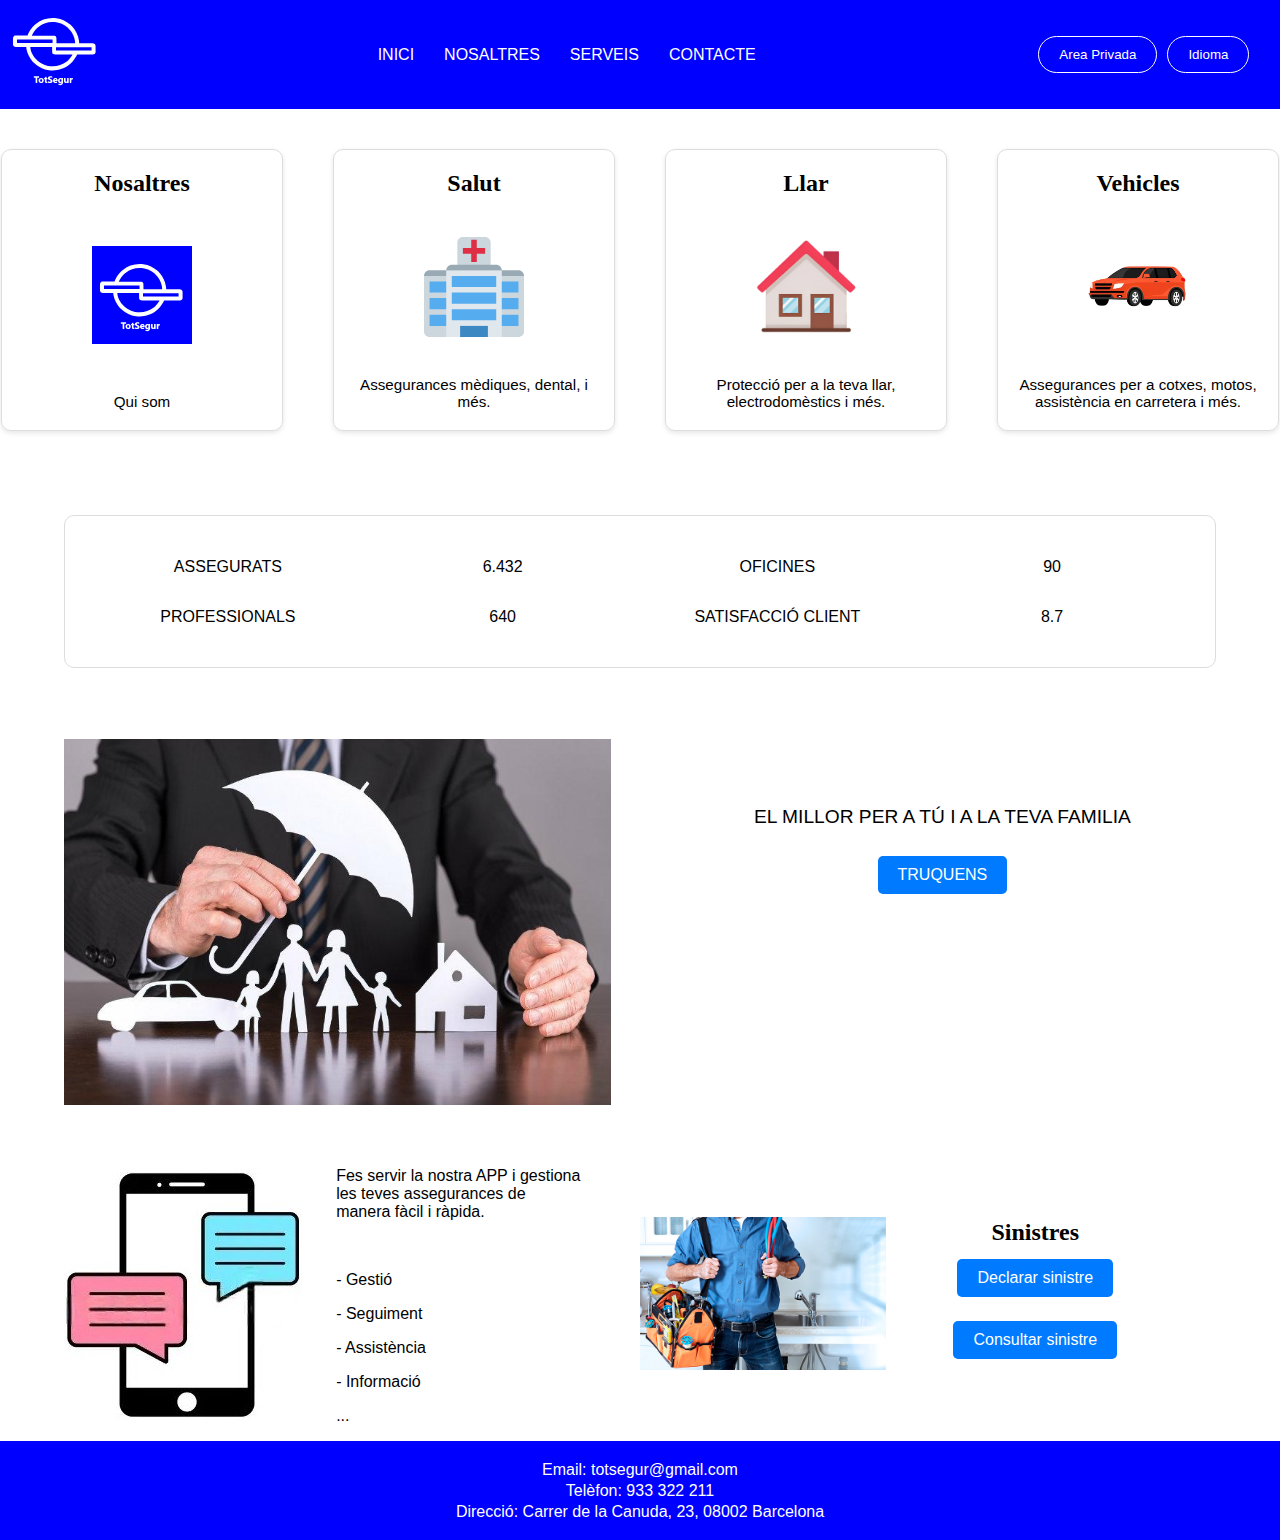
==== html/index.html @ 3d0bf2d5 "Traducciones" ====
<!DOCTYPE html>
<html lang="ca">
<head>
    <meta charset="UTF-8">
    <meta name="viewport" content="width=device-width, initial-scale=1.0">
    <title>TotSegur</title>
    <link rel="stylesheet" href="/css/reset.css">
    <link rel="stylesheet" href="/css/main.css">
    <link rel="stylesheet" href="/css/index.css">
    <script src="/js/index.js" defer></script>
    <script src="/js/main.js" defer></script>
</head>
<body>
    <header>          
        <div class="logo">
            <a href="/html/index.html">
                <img src="/images/logo.svg" alt="Logo">
            </a>            
        </div>
        <div class="menu-container">
            <button class="menu-icon" id="menu-button">
                <span class="line"></span>
                <span class="line"></span>
                <span class="line"></span>
            </button>
            <nav class="header">
                <a href="/html/index.html">INICI</a>
                <a href="/html/nosaltres.html">NOSALTRES</a>
                <a href="/html/serveis.html">SERVEIS</a>
                <a href="/html/contacte.html">CONTACTE</a>
            </nav>
        </div>
        <div class="idioma">
            <button id="area-button" onclick="window.location.href='/html/area.html'">Area Privada</button>
            <button id="idioma-button" onclick="idioma()">Idioma</button>
            <div id="language-options" class="hidden">
                <button onclick="canvi('ca')">Català</button>
                <button onclick="canvi('es')">Castellà</button>
            </div>
        </div>
    </header>
    <main class="container">
        <section class="serveis"> <!-- Secció de serveis -->
            <div class="serveis-grid">
                <div class="servei" onclick="servei('nosaltres')">
                    <h2>Nosaltres</h2>
                    <img src="/images/logo.svg" alt="Logo">
                    <p>Qui som</p>
                </div>
                <div class="servei" onclick="servei('salut')">
                    <h2>Salut</h2>
                    <img src="/images/hospital.svg" alt="Hospital">
                    <p>Assegurances mèdiques, dental, i més.</p>
                </div>          
                <div class="servei" onclick="servei('llar')">
                    <h2>Llar</h2>
                    <img src="/images/casa.png" alt="Casa">
                    <p>Protecció per a la teva llar, electrodomèstics i més.</p>
                </div>          
                <div class="servei" onclick="servei('vehicles')">
                    <h2>Vehicles</h2>
                    <img src="/images/car.png" alt="Cotxe">              
                    <p>Assegurances per a cotxes, motos, assistència en carretera i més.</p>              
                </div>          
            </div>
        </section>        
        <div class="dades"> <!-- Secció de dades -->
            <div class="dades-grid">
                <p>ASSEGURATS</p>
                <p>6.432</p>
                <p>OFICINES</p>
                <p>90</p>
                <p>PROFESSIONALS</p>
                <p>640</p>
                <p>SATISFACCIÓ CLIENT</p>
                <p>8.7</p>
            </div>
        </div>        
        <section class="anunci"> <!-- Sección d'Anunci -->
            <div class="anunci-grid">
                <div class="promo">
                    <img src="/images/seguros.jpg" alt="Seguros">
                </div>
                <div class="anunci">
                    <h3>EL MILLOR PER A TÚ I A LA TEVA FAMILIA</h3>
                    <button class="button" onclick="desplegable()">TRUQUENS</button> 
                    <div class="desplegable">
                        <p>Telèfon: 93 33 22 11</p>
                        <p>- T'assegurem</p>
                        <p>- Et calculem quotes</p>
                        <p>- Fem el contracte</p>
                    </div>
                </div>
            </div>
        </section>        
        <section class="info"> <!-- Sección d'aplicació i sinistres -->
            <div class="super-grid">
                <div class="app">
                    <div class="app-img">
                        <img src="/images/app.jpg" alt="App">
                    </div>
                    <div class="app-text">
                        <p>Fes servir la nostra APP i gestiona les teves assegurances de manera fàcil i ràpida.</p>
                        <br>
                        <p>- Gestió</p>
                        <p>- Seguiment</p>
                        <p>- Assistència</p>
                        <p>- Informació</p>
                        <p>...</p>
                    </div>
                </div>
                <div class="sinistres-grid">
                    <div class="grid-img">
                        <img src="/images/hogar.png" alt="Hogar">
                    </div>
                    <div class="sinistres">
                        <h2>Sinistres</h2>              
                        <button class="button" onclick="declarar()">Declarar sinistre</button>
                        <button class="button" onclick="consultar()">Consultar sinistre</button>
                    </div>
                </div>
            </div>
        </section>
    </main>
    <footer>
        <p>Email: totsegur@gmail.com</p>
        <p>Telèfon: 933 322 211</p>
        <p>Direcció: Carrer de la Canuda, 23, 08002 Barcelona</p>
    </footer>
</body>
</html>
---- css/main.css ----
html, body {
    margin: 0;
    font-family: 'Arial', sans-serif;
}

body {
    display: flex;
    flex-direction: column;
}

header {
    display: flex;
    background-color: blue;  
    text-align: center;  
    align-items: center;  
    justify-content: space-between;    
    line-height: 2;
}

header img {
    width: 100px;
    padding-left: 5%;
}

.menu-container {
    display: flex;
    justify-content: center;
    align-items: center;
    flex-grow: 1;
}

.menu-icon {
  display: none;
  cursor: pointer;
  background: none;
  border: none;
  padding: 0;
  box-sizing: border-box;
}

.line {
  display: block;
  width: 30px;
  height: 3px;
  margin: 6px 0;
  background-color: white;
  transition: 0.4s;
}

.menu-icon.active .line:nth-child(1) {
  transform: rotate(-45deg) translate(-5px, 6px);
}

.menu-icon.active .line:nth-child(2) {
  opacity: 0;
}

.menu-icon.active .line:nth-child(3) {
  transform: rotate(45deg) translate(-5px, -6px);
}

.header {
    display: flex;    
}

.header a {
    display: block;
    padding: 15px;
    color: white;
    text-decoration: none;
}

.idioma {
    display: flex;
    align-items: center;
    padding-right: 2%;
}
  
.idioma button {
    background-color: blue;
    color: white;
    border: 1px solid white;
    padding: 10px 20px;
    border-radius: 50px;
    cursor: pointer;
    margin: 0 5px;
}
  
.idioma button:hover {
    transform: scale(1.05);
}

.hidden {
    display: none;
}
  
footer {
    background-color: #0000FF;
    color: white;
    text-align: center;
    padding: 10px;
    margin-top: auto;
    line-height: 5px;
}

@media (max-width: 745px) { 
    nav {
        display: none;
    }

    .menu-icon {
        display: block;
    }

    .header {
        display: none;
        position: absolute;
        top: 100px;
        left: 0;
        width: 100%;
        background-color: blue;
        text-align: center;
        z-index: 1;
    }

    .header.active {
        display: flex;
        flex-direction: column;
    }

    .header a {
        display: block;
        padding: 15px;
        color: white;
        text-decoration: none;
        border-top: 1px solid white;

    }

    .menu-icon.active + .header {
        display: flex;
    }
}
---- css/index.css ----
html, body {    
  height: 100%;    
}

.container {    
    display: grid;    
    align-items: center;
    justify-content: center;
}
.container {
    display: grid;
    flex-direction: column; 
    gap: 20px;
}

.serveis {
    display: flex;
    flex-direction: column; 
    align-items: center;
    width: 100%;
}
.serveis-grid {
    display: flex;
    flex-direction: row; 
    justify-content: center;
    flex-wrap: wrap; 
    gap: calc(50px);
    margin-top: 40px;  
    width: 100%;
    box-sizing: border-box;
  }

.servei {
    max-width: 240px;
    width: 100%;
    height: 240px;
    border: 1px solid #ddd;
    border-radius: 10px;
    text-align: center;
    padding: 20px;
    box-shadow: 0 2px 5px rgba(0, 0, 0, 0.1);
    transition: transform 0.3s ease, box-shadow 0.3s ease;
    display: flex;
    flex-direction: column;
    align-items: center;
    justify-content: space-between;
    }

.servei:hover {
    transform: translateY(-5px);
    box-shadow: 0 4px 12px rgba(0, 0, 0, 0.2);
    cursor: pointer;
}
h2 {
    margin: 0;
    font-size: 1.5em;
    font-family: 'Franklin Gothic Medium', 'Arial Narrow';
}
h3 {
    margin: 0;
    font-size: 1.2em;
    font-weight: normal;
}
.servei img {
    width: 100px;
    height: 100px;
    object-fit: contain;
    margin: 10px 0;
}
.servei p {
    margin: 0;
    font-size: 0.95em;
}

.dades {
    display: flex;
    align-items: center;
    justify-content: center;
    width: 100%;
}
.dades-grid {
    display: grid;
    grid-template-columns: repeat(4, 1fr);
    grid-template-rows: auto;
    margin-top: 5%;
    padding: 2%;    
    border: 1px solid #ddd;
    border-radius: 10px;    
    box-sizing: border-box;
    text-align: center;
    width: 90%;
}

.anunci {
    display: flex;
    flex-direction: column;
    align-items: center;
    justify-content: center; 
    width: 100%;
    margin-top: 2%;
}
.anunci-grid {    
    display: grid;
    grid-template-columns: 1fr 1fr;
    align-items: center;
    justify-content: center; 
    width: 90%;
    height: auto;
    gap: 5%;
    margin-top: 2%;
}
.promo {
    display: flex;
    justify-content: center; 
}
.promo img {
    width: 100%;
    height: auto;
}
.anunci .button {
    margin-top: 5%; 
    margin-bottom: 5%; 
    padding: 10px 20px;
    background-color: #007BFF;
    color: white; 
    border: none;
    border-radius: 5px;
    cursor: pointer;
    font-size: 1em;
}
.anunci .button:hover,
.super-grid .button:hover {
    background-color: #0056b3;
}
.desplegable {
    visibility: hidden;
}
.anunci p {
    margin: 0 0 10px; 
    font-size: 1.2em;  
}

.info {
    display: flex;
    flex-direction: column;
    align-items: center;
    justify-content: center; 
}
.super-grid {
    display: grid;
    grid-template-columns: repeat(2, 1fr);
    margin-top: 2%;
    width: 90%;
}
.app,
.sinistres-grid {
    display: grid;
    grid-template-columns: repeat(2, 1fr);
    gap: 5%;    
    width: 90%;
    align-items: center;
    justify-content: center; 
}
.sinistres-grid img {
    width: 100%;
}
.sinistres {
    display: flex;
    flex-direction: column;
    align-items: center;
    justify-content: center; 
}
.super-grid .button {
    margin-top: 5%; 
    margin-bottom: 5%; 
    padding: 10px 20px;
    background-color: #007BFF;
    color: white; 
    border: none;
    border-radius: 5px;
    cursor: pointer;
    font-size: 1em;
}

@media (max-width: 745px) { 
    .serveis-grid {
        grid-template-columns: repeat(2, 1fr);
        gap: 10px;
    }
    .dades-grid {
        grid-template-columns: repeat(2, 1fr);
        gap: 10px;
    }
    .anunci-grid {
        grid-template-columns: 1fr;
        gap: 10px;
    }
    .super-grid {        
        grid-template-columns: 1fr;
        gap: 10px;
        align-items: center;
    }    
    .app,
    .sinistres-grid {
        grid-template-columns: 1fr;
        gap: 10px;        
        width: 100%;
    }
    .app {        
        justify-items: center; 
        align-items: center;
    }
    .app-text {
        text-align: center;
    }
}
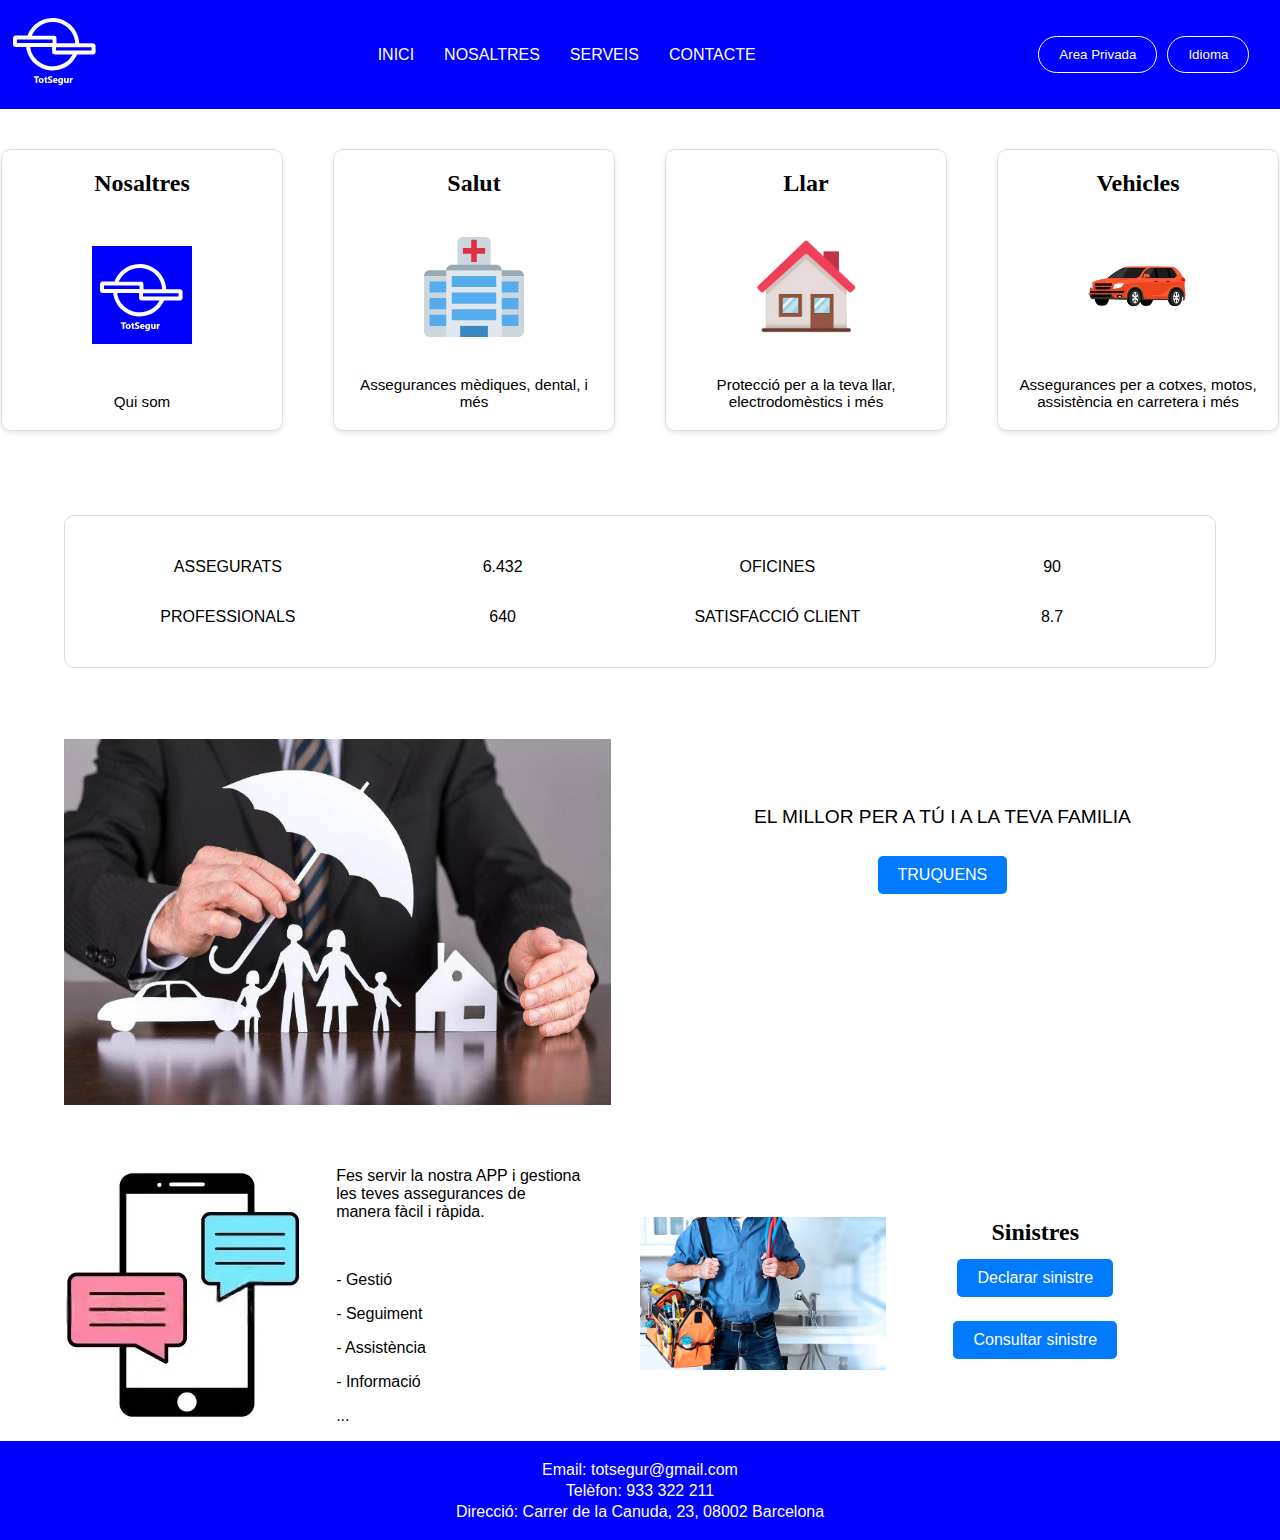
==== commit e3c0fca2: "Traducciones" ====
--- a/html/index.html
+++ b/html/index.html
@@ -50,17 +50,17 @@
                 <div class="servei" onclick="servei('salut')">
                     <h2>Salut</h2>
                     <img src="/images/hospital.svg" alt="Hospital">
-                    <p>Assegurances mèdiques, dental, i més.</p>
+                    <p>Assegurances mèdiques, dental, i més</p>
                 </div>          
                 <div class="servei" onclick="servei('llar')">
                     <h2>Llar</h2>
                     <img src="/images/casa.png" alt="Casa">
-                    <p>Protecció per a la teva llar, electrodomèstics i més.</p>
+                    <p>Protecció per a la teva llar, electrodomèstics i més</p>
                 </div>          
                 <div class="servei" onclick="servei('vehicles')">
                     <h2>Vehicles</h2>
                     <img src="/images/car.png" alt="Cotxe">              
-                    <p>Assegurances per a cotxes, motos, assistència en carretera i més.</p>              
+                    <p>Assegurances per a cotxes, motos, assistència en carretera i més</p>              
                 </div>          
             </div>
         </section>        
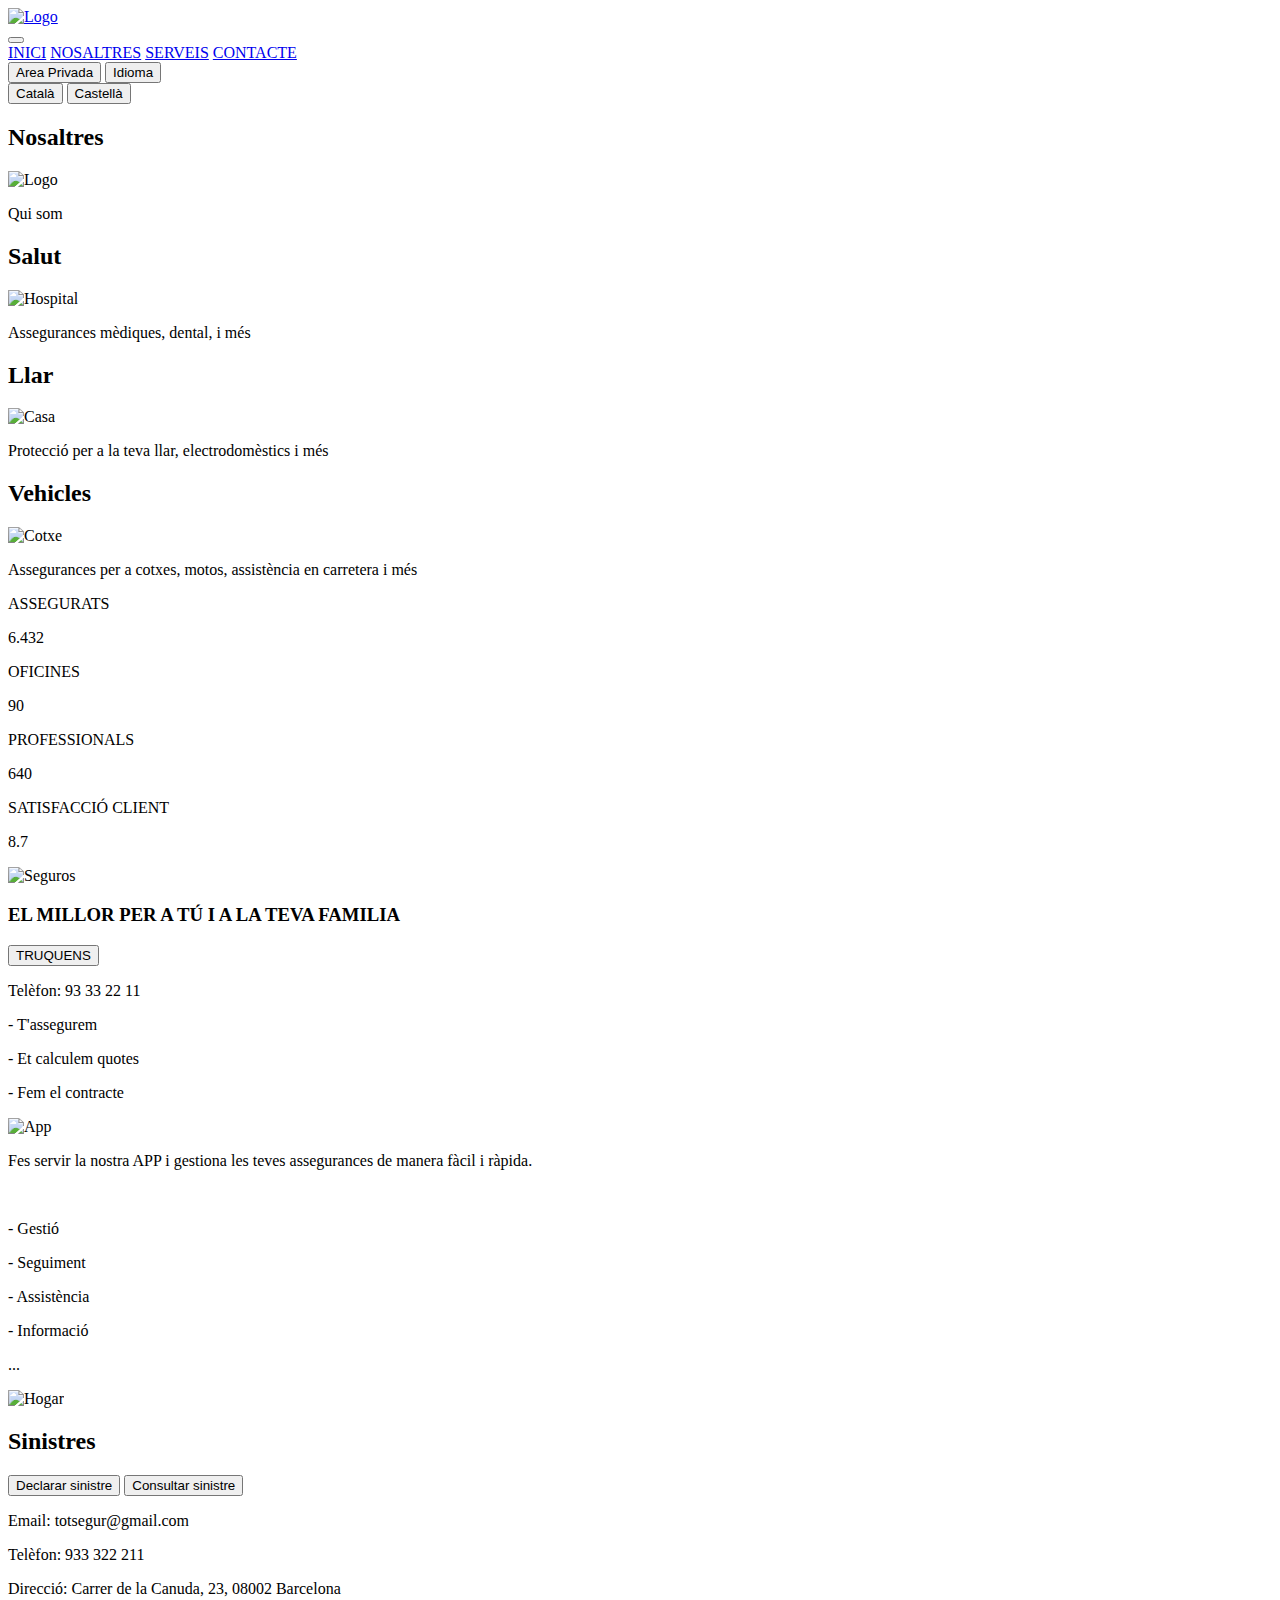
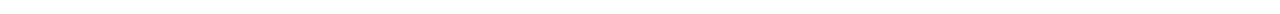
==== commit ae062647: "Rutas absolutas a rutas relativas" ====
--- a/html/index.html
+++ b/html/index.html
@@ -4,17 +4,17 @@
     <meta charset="UTF-8">
     <meta name="viewport" content="width=device-width, initial-scale=1.0">
     <title>TotSegur</title>
-    <link rel="stylesheet" href="/css/reset.css">
-    <link rel="stylesheet" href="/css/main.css">
-    <link rel="stylesheet" href="/css/index.css">
-    <script src="/js/index.js" defer></script>
-    <script src="/js/main.js" defer></script>
+    <link rel="stylesheet" href="css/reset.css">
+    <link rel="stylesheet" href="css/main.css">
+    <link rel="stylesheet" href="css/index.css">
+    <script src="js/index.js" defer></script>
+    <script src="js/main.js" defer></script>
 </head>
 <body>
     <header>          
         <div class="logo">
-            <a href="/html/index.html">
-                <img src="/images/logo.svg" alt="Logo">
+            <a href="html/index.html">
+                <img src="images/logo.svg" alt="Logo">
             </a>            
         </div>
         <div class="menu-container">
@@ -24,14 +24,14 @@
                 <span class="line"></span>
             </button>
             <nav class="header">
-                <a href="/html/index.html">INICI</a>
-                <a href="/html/nosaltres.html">NOSALTRES</a>
-                <a href="/html/serveis.html">SERVEIS</a>
-                <a href="/html/contacte.html">CONTACTE</a>
+                <a href="html/index.html">INICI</a>
+                <a href="html/nosaltres.html">NOSALTRES</a>
+                <a href="html/serveis.html">SERVEIS</a>
+                <a href="html/contacte.html">CONTACTE</a>
             </nav>
         </div>
         <div class="idioma">
-            <button id="area-button" onclick="window.location.href='/html/area.html'">Area Privada</button>
+            <button id="area-button" onclick="window.location.href='html/area.html'">Area Privada</button>
             <button id="idioma-button" onclick="idioma()">Idioma</button>
             <div id="language-options" class="hidden">
                 <button onclick="canvi('ca')">Català</button>
@@ -44,22 +44,22 @@
             <div class="serveis-grid">
                 <div class="servei" onclick="servei('nosaltres')">
                     <h2>Nosaltres</h2>
-                    <img src="/images/logo.svg" alt="Logo">
+                    <img src="images/logo.svg" alt="Logo">
                     <p>Qui som</p>
                 </div>
                 <div class="servei" onclick="servei('salut')">
                     <h2>Salut</h2>
-                    <img src="/images/hospital.svg" alt="Hospital">
+                    <img src="images/hospital.svg" alt="Hospital">
                     <p>Assegurances mèdiques, dental, i més</p>
                 </div>          
                 <div class="servei" onclick="servei('llar')">
                     <h2>Llar</h2>
-                    <img src="/images/casa.png" alt="Casa">
+                    <img src="images/casa.png" alt="Casa">
                     <p>Protecció per a la teva llar, electrodomèstics i més</p>
                 </div>          
                 <div class="servei" onclick="servei('vehicles')">
                     <h2>Vehicles</h2>
-                    <img src="/images/car.png" alt="Cotxe">              
+                    <img src="images/car.png" alt="Cotxe">              
                     <p>Assegurances per a cotxes, motos, assistència en carretera i més</p>              
                 </div>          
             </div>
@@ -79,7 +79,7 @@
         <section class="anunci"> <!-- Sección d'Anunci -->
             <div class="anunci-grid">
                 <div class="promo">
-                    <img src="/images/seguros.jpg" alt="Seguros">
+                    <img src="images/seguros.jpg" alt="Seguros">
                 </div>
                 <div class="anunci">
                     <h3>EL MILLOR PER A TÚ I A LA TEVA FAMILIA</h3>
@@ -97,7 +97,7 @@
             <div class="super-grid">
                 <div class="app">
                     <div class="app-img">
-                        <img src="/images/app.jpg" alt="App">
+                        <img src="images/app.jpg" alt="App">
                     </div>
                     <div class="app-text">
                         <p>Fes servir la nostra APP i gestiona les teves assegurances de manera fàcil i ràpida.</p>
@@ -111,7 +111,7 @@
                 </div>
                 <div class="sinistres-grid">
                     <div class="grid-img">
-                        <img src="/images/hogar.png" alt="Hogar">
+                        <img src="images/hogar.png" alt="Hogar">
                     </div>
                     <div class="sinistres">
                         <h2>Sinistres</h2>              
@@ -128,4 +128,4 @@
         <p>Direcció: Carrer de la Canuda, 23, 08002 Barcelona</p>
     </footer>
 </body>
-</html>
+<html>
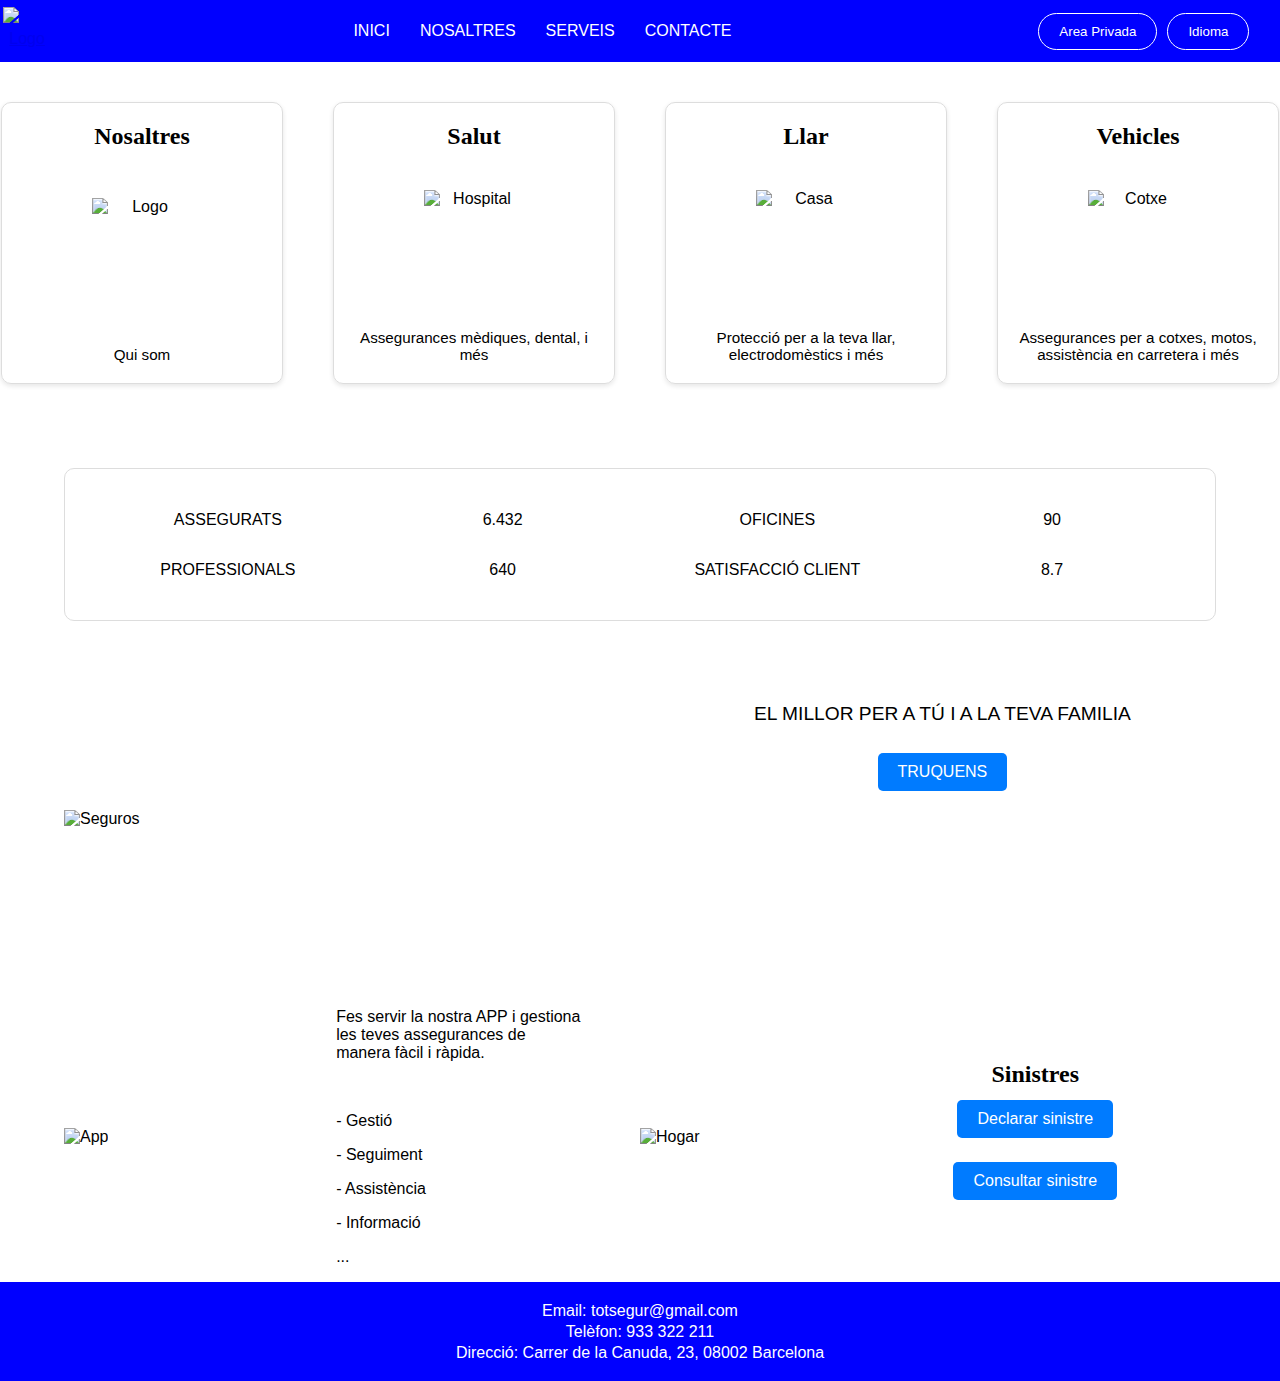
==== commit 12a3a59c: "Ruta ../" ====
--- a/html/index.html
+++ b/html/index.html
@@ -4,11 +4,11 @@
     <meta charset="UTF-8">
     <meta name="viewport" content="width=device-width, initial-scale=1.0">
     <title>TotSegur</title>
-    <link rel="stylesheet" href="css/reset.css">
-    <link rel="stylesheet" href="css/main.css">
-    <link rel="stylesheet" href="css/index.css">
-    <script src="js/index.js" defer></script>
-    <script src="js/main.js" defer></script>
+    <link rel="stylesheet" href="../css/reset.css">
+    <link rel="stylesheet" href="../css/main.css">
+    <link rel="stylesheet" href="../css/index.css">
+    <script src="../js/index.js" defer></script>
+    <script src="../js/main.js" defer></script>
 </head>
 <body>
     <header>          
--- a/css/main.css
+++ b/css/main.css
@@ -0,0 +1,143 @@
+html, body {
+    margin: 0;
+    font-family: 'Arial', sans-serif;
+}
+
+body {
+    display: flex;
+    flex-direction: column;
+}
+
+header {
+    display: flex;
+    background-color: blue;  
+    text-align: center;  
+    align-items: center;  
+    justify-content: space-between;    
+    line-height: 2;
+}
+
+header img {
+    width: 100px;
+    padding-left: 5%;
+}
+
+.menu-container {
+    display: flex;
+    justify-content: center;
+    align-items: center;
+    flex-grow: 1;
+}
+
+.menu-icon {
+  display: none;
+  cursor: pointer;
+  background: none;
+  border: none;
+  padding: 0;
+  box-sizing: border-box;
+}
+
+.line {
+  display: block;
+  width: 30px;
+  height: 3px;
+  margin: 6px 0;
+  background-color: white;
+  transition: 0.4s;
+}
+
+.menu-icon.active .line:nth-child(1) {
+  transform: rotate(-45deg) translate(-5px, 6px);
+}
+
+.menu-icon.active .line:nth-child(2) {
+  opacity: 0;
+}
+
+.menu-icon.active .line:nth-child(3) {
+  transform: rotate(45deg) translate(-5px, -6px);
+}
+
+.header {
+    display: flex;    
+}
+
+.header a {
+    display: block;
+    padding: 15px;
+    color: white;
+    text-decoration: none;
+}
+
+.idioma {
+    display: flex;
+    align-items: center;
+    padding-right: 2%;
+}
+  
+.idioma button {
+    background-color: blue;
+    color: white;
+    border: 1px solid white;
+    padding: 10px 20px;
+    border-radius: 50px;
+    cursor: pointer;
+    margin: 0 5px;
+}
+  
+.idioma button:hover {
+    transform: scale(1.05);
+}
+
+.hidden {
+    display: none;
+}
+  
+footer {
+    background-color: #0000FF;
+    color: white;
+    text-align: center;
+    padding: 10px;
+    margin-top: auto;
+    line-height: 5px;
+}
+
+@media (max-width: 745px) { 
+    nav {
+        display: none;
+    }
+
+    .menu-icon {
+        display: block;
+    }
+
+    .header {
+        display: none;
+        position: absolute;
+        top: 100px;
+        left: 0;
+        width: 100%;
+        background-color: blue;
+        text-align: center;
+        z-index: 1;
+    }
+
+    .header.active {
+        display: flex;
+        flex-direction: column;
+    }
+
+    .header a {
+        display: block;
+        padding: 15px;
+        color: white;
+        text-decoration: none;
+        border-top: 1px solid white;
+
+    }
+
+    .menu-icon.active + .header {
+        display: flex;
+    }
+}--- a/css/index.css
+++ b/css/index.css
@@ -0,0 +1,216 @@
+html, body {    
+  height: 100%;    
+}
+
+.container {    
+    display: grid;    
+    align-items: center;
+    justify-content: center;
+}
+.container {
+    display: grid;
+    flex-direction: column; 
+    gap: 20px;
+}
+
+.serveis {
+    display: flex;
+    flex-direction: column; 
+    align-items: center;
+    width: 100%;
+}
+.serveis-grid {
+    display: flex;
+    flex-direction: row; 
+    justify-content: center;
+    flex-wrap: wrap; 
+    gap: calc(50px);
+    margin-top: 40px;  
+    width: 100%;
+    box-sizing: border-box;
+  }
+
+.servei {
+    max-width: 240px;
+    width: 100%;
+    height: 240px;
+    border: 1px solid #ddd;
+    border-radius: 10px;
+    text-align: center;
+    padding: 20px;
+    box-shadow: 0 2px 5px rgba(0, 0, 0, 0.1);
+    transition: transform 0.3s ease, box-shadow 0.3s ease;
+    display: flex;
+    flex-direction: column;
+    align-items: center;
+    justify-content: space-between;
+    }
+
+.servei:hover {
+    transform: translateY(-5px);
+    box-shadow: 0 4px 12px rgba(0, 0, 0, 0.2);
+    cursor: pointer;
+}
+h2 {
+    margin: 0;
+    font-size: 1.5em;
+    font-family: 'Franklin Gothic Medium', 'Arial Narrow';
+}
+h3 {
+    margin: 0;
+    font-size: 1.2em;
+    font-weight: normal;
+}
+.servei img {
+    width: 100px;
+    height: 100px;
+    object-fit: contain;
+    margin: 10px 0;
+}
+.servei p {
+    margin: 0;
+    font-size: 0.95em;
+}
+
+.dades {
+    display: flex;
+    align-items: center;
+    justify-content: center;
+    width: 100%;
+}
+.dades-grid {
+    display: grid;
+    grid-template-columns: repeat(4, 1fr);
+    grid-template-rows: auto;
+    margin-top: 5%;
+    padding: 2%;    
+    border: 1px solid #ddd;
+    border-radius: 10px;    
+    box-sizing: border-box;
+    text-align: center;
+    width: 90%;
+}
+
+.anunci {
+    display: flex;
+    flex-direction: column;
+    align-items: center;
+    justify-content: center; 
+    width: 100%;
+    margin-top: 2%;
+}
+.anunci-grid {    
+    display: grid;
+    grid-template-columns: 1fr 1fr;
+    align-items: center;
+    justify-content: center; 
+    width: 90%;
+    height: auto;
+    gap: 5%;
+    margin-top: 2%;
+}
+.promo {
+    display: flex;
+    justify-content: center; 
+}
+.promo img {
+    width: 100%;
+    height: auto;
+}
+.anunci .button {
+    margin-top: 5%; 
+    margin-bottom: 5%; 
+    padding: 10px 20px;
+    background-color: #007BFF;
+    color: white; 
+    border: none;
+    border-radius: 5px;
+    cursor: pointer;
+    font-size: 1em;
+}
+.anunci .button:hover,
+.super-grid .button:hover {
+    background-color: #0056b3;
+}
+.desplegable {
+    visibility: hidden;
+}
+.anunci p {
+    margin: 0 0 10px; 
+    font-size: 1.2em;  
+}
+
+.info {
+    display: flex;
+    flex-direction: column;
+    align-items: center;
+    justify-content: center; 
+}
+.super-grid {
+    display: grid;
+    grid-template-columns: repeat(2, 1fr);
+    margin-top: 2%;
+    width: 90%;
+}
+.app,
+.sinistres-grid {
+    display: grid;
+    grid-template-columns: repeat(2, 1fr);
+    gap: 5%;    
+    width: 90%;
+    align-items: center;
+    justify-content: center; 
+}
+.sinistres-grid img {
+    width: 100%;
+}
+.sinistres {
+    display: flex;
+    flex-direction: column;
+    align-items: center;
+    justify-content: center; 
+}
+.super-grid .button {
+    margin-top: 5%; 
+    margin-bottom: 5%; 
+    padding: 10px 20px;
+    background-color: #007BFF;
+    color: white; 
+    border: none;
+    border-radius: 5px;
+    cursor: pointer;
+    font-size: 1em;
+}
+
+@media (max-width: 745px) { 
+    .serveis-grid {
+        grid-template-columns: repeat(2, 1fr);
+        gap: 10px;
+    }
+    .dades-grid {
+        grid-template-columns: repeat(2, 1fr);
+        gap: 10px;
+    }
+    .anunci-grid {
+        grid-template-columns: 1fr;
+        gap: 10px;
+    }
+    .super-grid {        
+        grid-template-columns: 1fr;
+        gap: 10px;
+        align-items: center;
+    }    
+    .app,
+    .sinistres-grid {
+        grid-template-columns: 1fr;
+        gap: 10px;        
+        width: 100%;
+    }
+    .app {        
+        justify-items: center; 
+        align-items: center;
+    }
+    .app-text {
+        text-align: center;
+    }
+}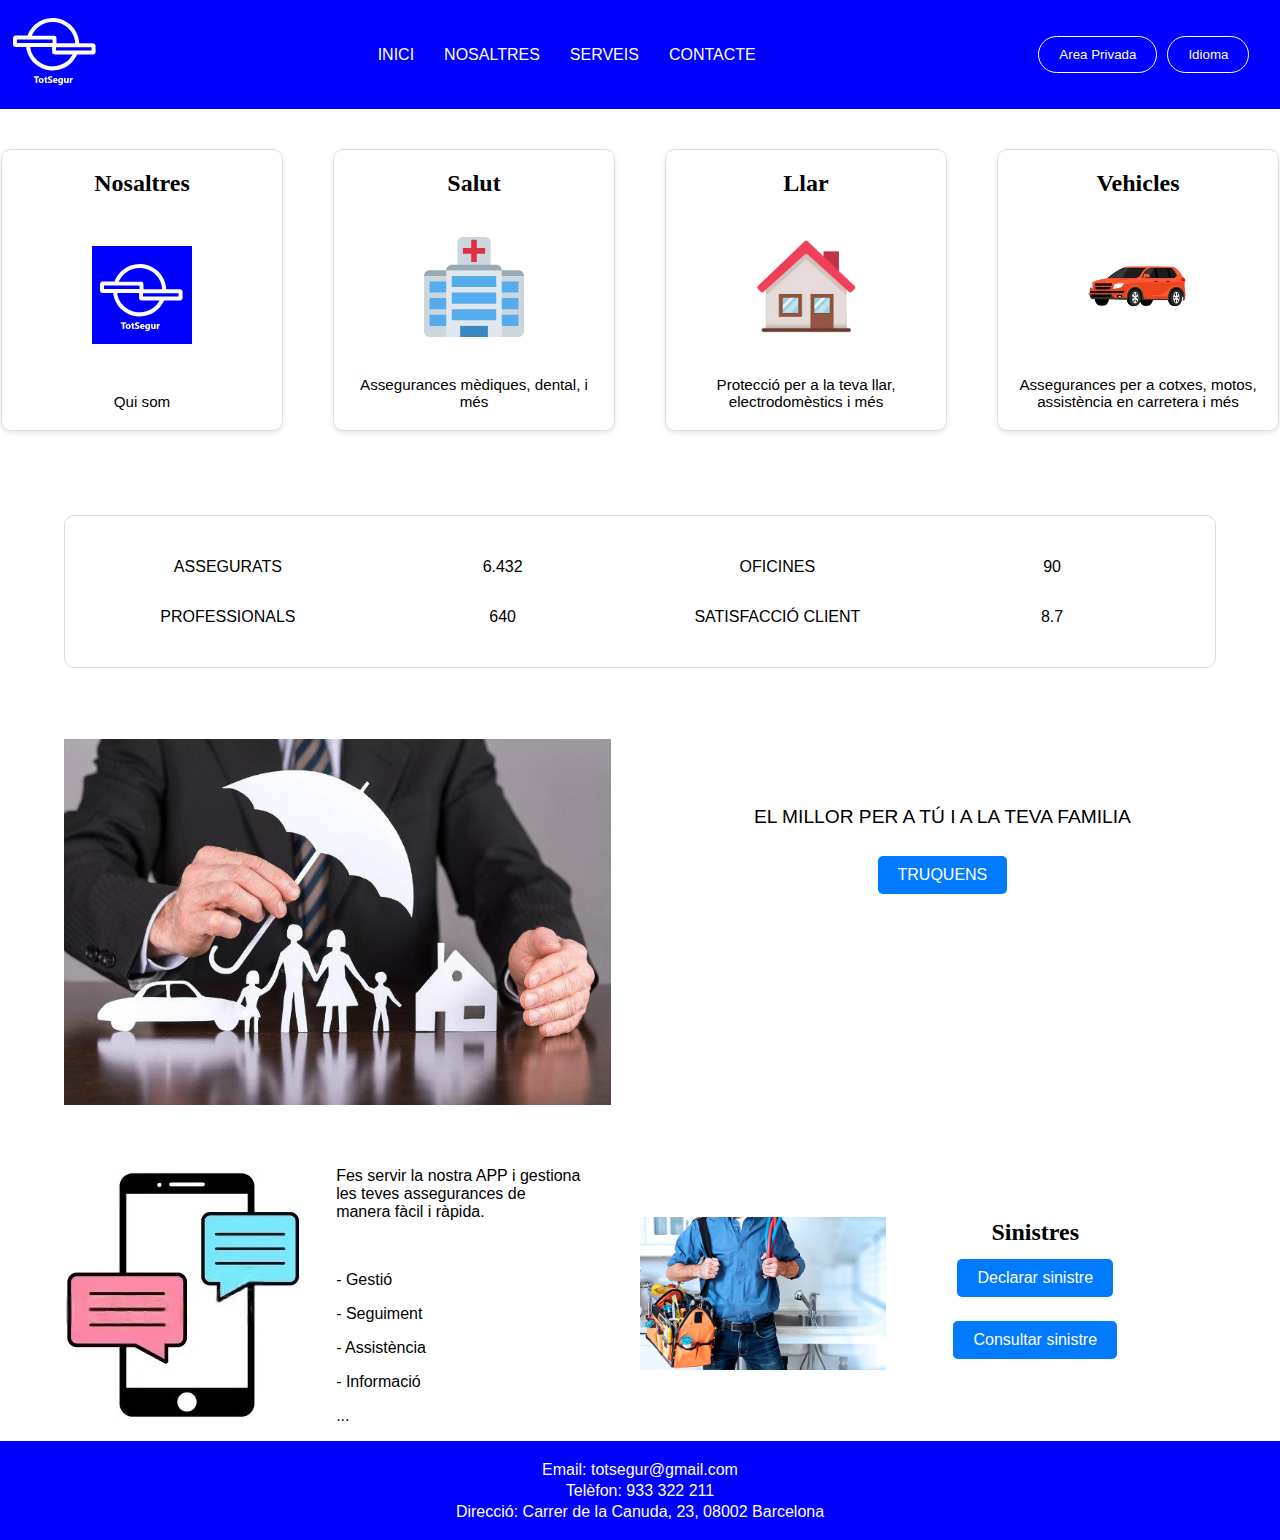
==== commit 1fef98f5: "Rutas 3" ====
--- a/html/index.html
+++ b/html/index.html
@@ -4,17 +4,17 @@
     <meta charset="UTF-8">
     <meta name="viewport" content="width=device-width, initial-scale=1.0">
     <title>TotSegur</title>
-    <link rel="stylesheet" href="../css/reset.css">
-    <link rel="stylesheet" href="../css/main.css">
-    <link rel="stylesheet" href="../css/index.css">
-    <script src="../js/index.js" defer></script>
-    <script src="../js/main.js" defer></script>
+    <link rel="stylesheet" href="../../css/reset.css">
+    <link rel="stylesheet" href="../../css/main.css">
+    <link rel="stylesheet" href="../../css/index.css">
+    <script src="../../js/index.js" defer></script>
+    <script src="../../js/main.js" defer></script>
 </head>
 <body>
     <header>          
         <div class="logo">
-            <a href="html/index.html">
-                <img src="images/logo.svg" alt="Logo">
+            <a href="../../html/index.html">
+                <img src="../images/logo.svg" alt="Logo">
             </a>            
         </div>
         <div class="menu-container">
@@ -24,14 +24,14 @@
                 <span class="line"></span>
             </button>
             <nav class="header">
-                <a href="html/index.html">INICI</a>
-                <a href="html/nosaltres.html">NOSALTRES</a>
-                <a href="html/serveis.html">SERVEIS</a>
-                <a href="html/contacte.html">CONTACTE</a>
+                <a href="../html/index.html">INICI</a>
+                <a href="../html/nosaltres.html">NOSALTRES</a>
+                <a href="../html/serveis.html">SERVEIS</a>
+                <a href="../html/contacte.html">CONTACTE</a>
             </nav>
         </div>
         <div class="idioma">
-            <button id="area-button" onclick="window.location.href='html/area.html'">Area Privada</button>
+            <button id="area-button" onclick="window.location.href='../html/area.html'">Area Privada</button>
             <button id="idioma-button" onclick="idioma()">Idioma</button>
             <div id="language-options" class="hidden">
                 <button onclick="canvi('ca')">Català</button>
@@ -44,22 +44,22 @@
             <div class="serveis-grid">
                 <div class="servei" onclick="servei('nosaltres')">
                     <h2>Nosaltres</h2>
-                    <img src="images/logo.svg" alt="Logo">
+                    <img src="../images/logo.svg" alt="Logo">
                     <p>Qui som</p>
                 </div>
                 <div class="servei" onclick="servei('salut')">
                     <h2>Salut</h2>
-                    <img src="images/hospital.svg" alt="Hospital">
+                    <img src="../images/hospital.svg" alt="Hospital">
                     <p>Assegurances mèdiques, dental, i més</p>
                 </div>          
                 <div class="servei" onclick="servei('llar')">
                     <h2>Llar</h2>
-                    <img src="images/casa.png" alt="Casa">
+                    <img src="../images/casa.png" alt="Casa">
                     <p>Protecció per a la teva llar, electrodomèstics i més</p>
                 </div>          
                 <div class="servei" onclick="servei('vehicles')">
                     <h2>Vehicles</h2>
-                    <img src="images/car.png" alt="Cotxe">              
+                    <img src="../images/car.png" alt="Cotxe">              
                     <p>Assegurances per a cotxes, motos, assistència en carretera i més</p>              
                 </div>          
             </div>
@@ -79,7 +79,7 @@
         <section class="anunci"> <!-- Sección d'Anunci -->
             <div class="anunci-grid">
                 <div class="promo">
-                    <img src="images/seguros.jpg" alt="Seguros">
+                    <img src="../images/seguros.jpg" alt="Seguros">
                 </div>
                 <div class="anunci">
                     <h3>EL MILLOR PER A TÚ I A LA TEVA FAMILIA</h3>
@@ -97,7 +97,7 @@
             <div class="super-grid">
                 <div class="app">
                     <div class="app-img">
-                        <img src="images/app.jpg" alt="App">
+                        <img src="../images/app.jpg" alt="App">
                     </div>
                     <div class="app-text">
                         <p>Fes servir la nostra APP i gestiona les teves assegurances de manera fàcil i ràpida.</p>
@@ -111,7 +111,7 @@
                 </div>
                 <div class="sinistres-grid">
                     <div class="grid-img">
-                        <img src="images/hogar.png" alt="Hogar">
+                        <img src="../images/hogar.png" alt="Hogar">
                     </div>
                     <div class="sinistres">
                         <h2>Sinistres</h2>              
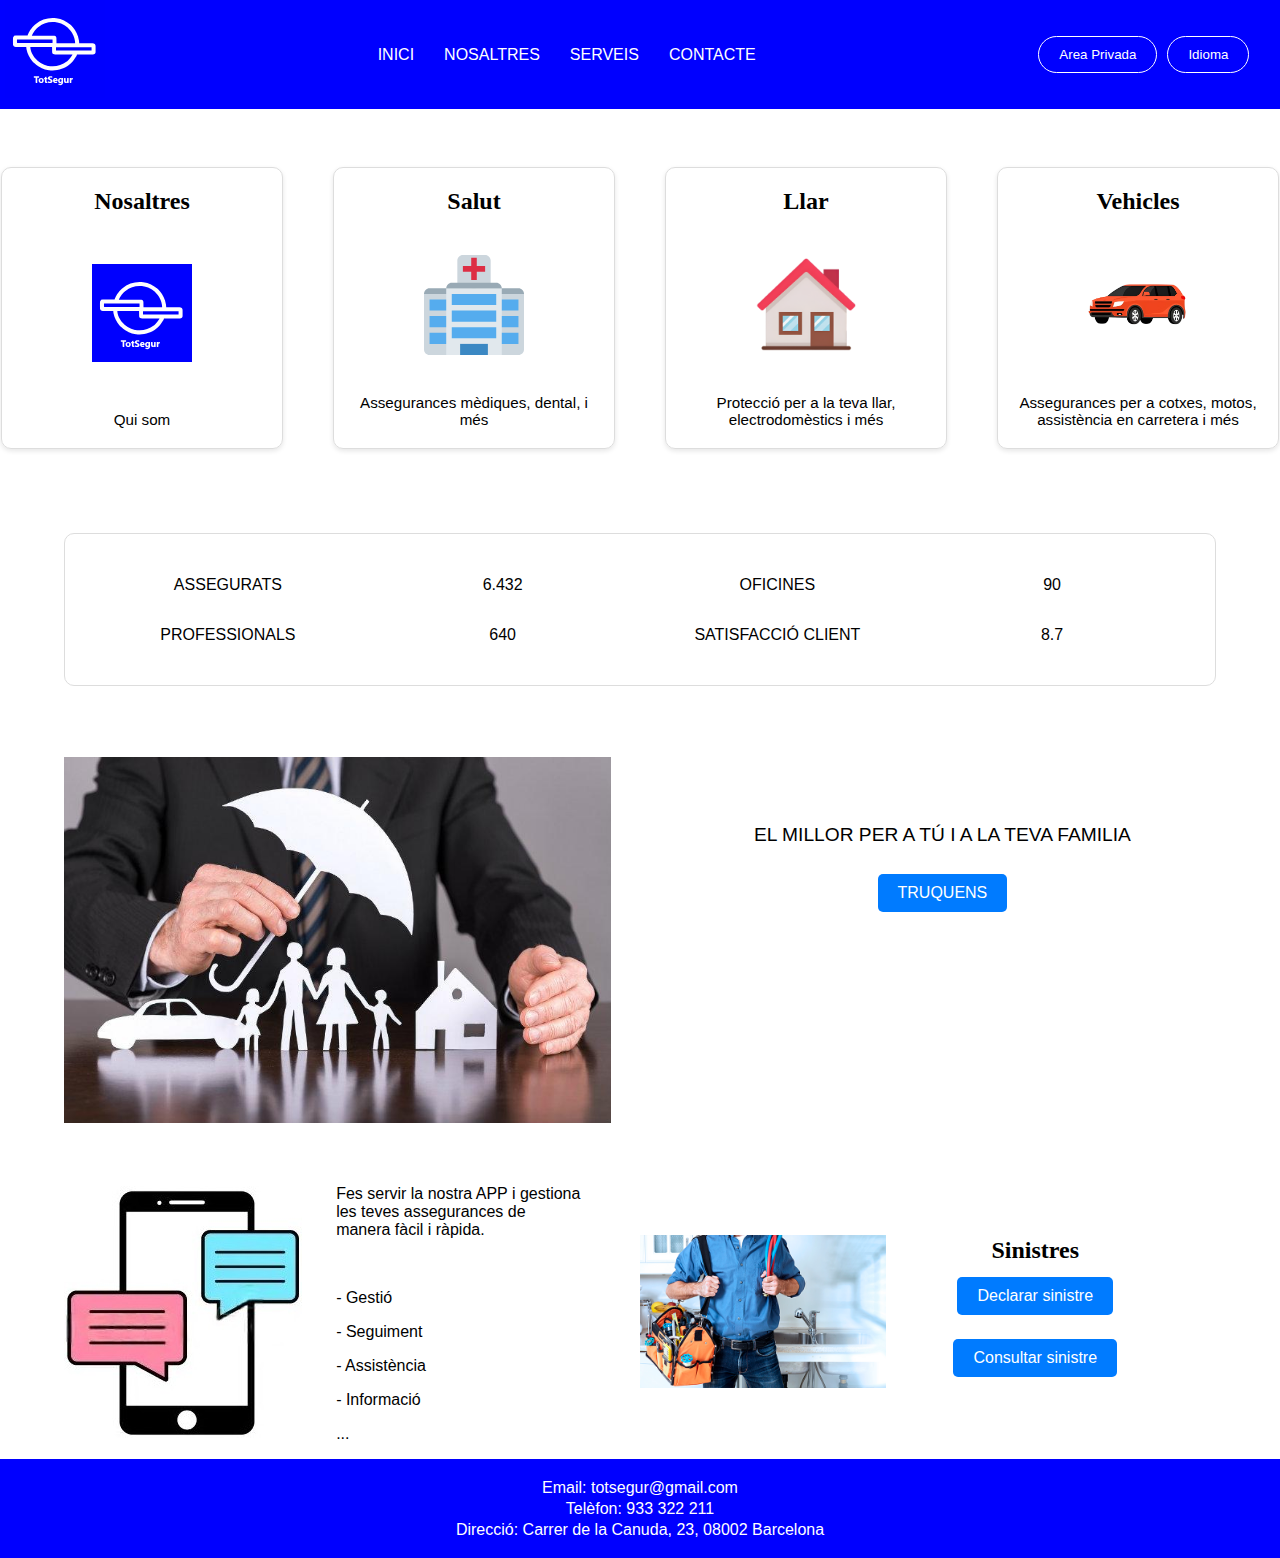
==== commit 31ae7664: "br" ====
--- a/html/index.html
+++ b/html/index.html
@@ -1,131 +1,132 @@
 <!DOCTYPE html>
 <html lang="ca">
-<head>
-    <meta charset="UTF-8">
-    <meta name="viewport" content="width=device-width, initial-scale=1.0">
-    <title>TotSegur</title>
-    <link rel="stylesheet" href="../../css/reset.css">
-    <link rel="stylesheet" href="../../css/main.css">
-    <link rel="stylesheet" href="../../css/index.css">
-    <script src="../../js/index.js" defer></script>
-    <script src="../../js/main.js" defer></script>
-</head>
-<body>
-    <header>          
-        <div class="logo">
-            <a href="../../html/index.html">
-                <img src="../images/logo.svg" alt="Logo">
-            </a>            
-        </div>
-        <div class="menu-container">
-            <button class="menu-icon" id="menu-button">
-                <span class="line"></span>
-                <span class="line"></span>
-                <span class="line"></span>
-            </button>
-            <nav class="header">
-                <a href="../html/index.html">INICI</a>
-                <a href="../html/nosaltres.html">NOSALTRES</a>
-                <a href="../html/serveis.html">SERVEIS</a>
-                <a href="../html/contacte.html">CONTACTE</a>
-            </nav>
-        </div>
-        <div class="idioma">
-            <button id="area-button" onclick="window.location.href='../html/area.html'">Area Privada</button>
-            <button id="idioma-button" onclick="idioma()">Idioma</button>
-            <div id="language-options" class="hidden">
-                <button onclick="canvi('ca')">Català</button>
-                <button onclick="canvi('es')">Castellà</button>
+    <head>
+        <meta charset="UTF-8">
+        <meta name="viewport" content="width=device-width, initial-scale=1.0">
+        <title>TotSegur</title>
+        <link rel="stylesheet" href="../css/reset.css">
+        <link rel="stylesheet" href="../css/main.css">
+        <link rel="stylesheet" href="../css/index.css">
+        <script src="..js/index.js" defer></script>
+        <script src="..js/main.js" defer></script>
+    </head>
+    <body>
+        <header>          
+            <div class="logo">
+                <a href="../html/index.html">
+                    <img src="../images/logo.svg" alt="Logo">
+                </a>            
             </div>
-        </div>
-    </header>
-    <main class="container">
-        <section class="serveis"> <!-- Secció de serveis -->
-            <div class="serveis-grid">
-                <div class="servei" onclick="servei('nosaltres')">
-                    <h2>Nosaltres</h2>
-                    <img src="../images/logo.svg" alt="Logo">
-                    <p>Qui som</p>
+            <div class="menu-container">
+                <button class="menu-icon" id="menu-button">
+                    <span class="line"></span>
+                    <span class="line"></span>
+                    <span class="line"></span>
+                </button>
+                <nav class="header">
+                    <a href="../html/index.html">INICI</a>
+                    <a href="../html/nosaltres.html">NOSALTRES</a>
+                    <a href="../html/serveis.html">SERVEIS</a>
+                    <a href="../html/contacte.html">CONTACTE</a>
+                </nav>
+            </div>
+            <div class="idioma">
+                <button id="area-button" onclick="window.location.href='../html/area.html'">Area Privada</button>
+                <button id="idioma-button" onclick="idioma()">Idioma</button>
+                <div id="language-options" class="hidden">
+                    <button onclick="canvi('ca')">Català</button>
+                    <button onclick="canvi('es')">Castellà</button>
                 </div>
-                <div class="servei" onclick="servei('salut')">
-                    <h2>Salut</h2>
-                    <img src="../images/hospital.svg" alt="Hospital">
-                    <p>Assegurances mèdiques, dental, i més</p>
-                </div>          
-                <div class="servei" onclick="servei('llar')">
-                    <h2>Llar</h2>
-                    <img src="../images/casa.png" alt="Casa">
-                    <p>Protecció per a la teva llar, electrodomèstics i més</p>
-                </div>          
-                <div class="servei" onclick="servei('vehicles')">
-                    <h2>Vehicles</h2>
-                    <img src="../images/car.png" alt="Cotxe">              
-                    <p>Assegurances per a cotxes, motos, assistència en carretera i més</p>              
-                </div>          
             </div>
-        </section>        
-        <div class="dades"> <!-- Secció de dades -->
-            <div class="dades-grid">
-                <p>ASSEGURATS</p>
-                <p>6.432</p>
-                <p>OFICINES</p>
-                <p>90</p>
-                <p>PROFESSIONALS</p>
-                <p>640</p>
-                <p>SATISFACCIÓ CLIENT</p>
-                <p>8.7</p>
-            </div>
-        </div>        
-        <section class="anunci"> <!-- Sección d'Anunci -->
-            <div class="anunci-grid">
-                <div class="promo">
-                    <img src="../images/seguros.jpg" alt="Seguros">
+        </header>
+        <br>
+        <main class="container">
+            <section class="serveis"> <!-- Secció de serveis -->
+                <div class="serveis-grid">
+                    <div class="servei" onclick="servei('nosaltres')">
+                        <h2>Nosaltres</h2>
+                        <img src="../images/logo.svg" alt="Logo">
+                        <p>Qui som</p>
+                    </div>
+                    <div class="servei" onclick="servei('salut')">
+                        <h2>Salut</h2>
+                        <img src="../images/hospital.svg" alt="Hospital">
+                        <p>Assegurances mèdiques, dental, i més</p>
+                    </div>          
+                    <div class="servei" onclick="servei('llar')">
+                        <h2>Llar</h2>
+                        <img src="../images/casa.png" alt="Casa">
+                        <p>Protecció per a la teva llar, electrodomèstics i més</p>
+                    </div>          
+                    <div class="servei" onclick="servei('vehicles')">
+                        <h2>Vehicles</h2>
+                        <img src="../images/car.png" alt="Cotxe">              
+                        <p>Assegurances per a cotxes, motos, assistència en carretera i més</p>              
+                    </div>          
                 </div>
-                <div class="anunci">
-                    <h3>EL MILLOR PER A TÚ I A LA TEVA FAMILIA</h3>
-                    <button class="button" onclick="desplegable()">TRUQUENS</button> 
-                    <div class="desplegable">
-                        <p>Telèfon: 93 33 22 11</p>
-                        <p>- T'assegurem</p>
-                        <p>- Et calculem quotes</p>
-                        <p>- Fem el contracte</p>
+            </section>        
+            <div class="dades"> <!-- Secció de dades -->
+                <div class="dades-grid">
+                    <p>ASSEGURATS</p>
+                    <p>6.432</p>
+                    <p>OFICINES</p>
+                    <p>90</p>
+                    <p>PROFESSIONALS</p>
+                    <p>640</p>
+                    <p>SATISFACCIÓ CLIENT</p>
+                    <p>8.7</p>
+                </div>
+            </div>        
+            <section class="anunci"> <!-- Sección d'Anunci -->
+                <div class="anunci-grid">
+                    <div class="promo">
+                        <img src="../images/seguros.jpg" alt="Seguros">
+                    </div>
+                    <div class="anunci">
+                        <h3>EL MILLOR PER A TÚ I A LA TEVA FAMILIA</h3>
+                        <button class="button" onclick="desplegable()">TRUQUENS</button> 
+                        <div class="desplegable">
+                            <p>Telèfon: 93 33 22 11</p>
+                            <p>- T'assegurem</p>
+                            <p>- Et calculem quotes</p>
+                            <p>- Fem el contracte</p>
+                        </div>
                     </div>
                 </div>
-            </div>
-        </section>        
-        <section class="info"> <!-- Sección d'aplicació i sinistres -->
-            <div class="super-grid">
-                <div class="app">
-                    <div class="app-img">
-                        <img src="../images/app.jpg" alt="App">
+            </section>        
+            <section class="info"> <!-- Sección d'aplicació i sinistres -->
+                <div class="super-grid">
+                    <div class="app">
+                        <div class="app-img">
+                            <img src="../images/app.jpg" alt="App">
+                        </div>
+                        <div class="app-text">
+                            <p>Fes servir la nostra APP i gestiona les teves assegurances de manera fàcil i ràpida.</p>
+                            <br>
+                            <p>- Gestió</p>
+                            <p>- Seguiment</p>
+                            <p>- Assistència</p>
+                            <p>- Informació</p>
+                            <p>...</p>
+                        </div>
                     </div>
-                    <div class="app-text">
-                        <p>Fes servir la nostra APP i gestiona les teves assegurances de manera fàcil i ràpida.</p>
-                        <br>
-                        <p>- Gestió</p>
-                        <p>- Seguiment</p>
-                        <p>- Assistència</p>
-                        <p>- Informació</p>
-                        <p>...</p>
+                    <div class="sinistres-grid">
+                        <div class="grid-img">
+                            <img src="../images/hogar.png" alt="Hogar">
+                        </div>
+                        <div class="sinistres">
+                            <h2>Sinistres</h2>              
+                            <button class="button" onclick="declarar()">Declarar sinistre</button>
+                            <button class="button" onclick="consultar()">Consultar sinistre</button>
+                        </div>
                     </div>
                 </div>
-                <div class="sinistres-grid">
-                    <div class="grid-img">
-                        <img src="../images/hogar.png" alt="Hogar">
-                    </div>
-                    <div class="sinistres">
-                        <h2>Sinistres</h2>              
-                        <button class="button" onclick="declarar()">Declarar sinistre</button>
-                        <button class="button" onclick="consultar()">Consultar sinistre</button>
-                    </div>
-                </div>
-            </div>
-        </section>
-    </main>
-    <footer>
-        <p>Email: totsegur@gmail.com</p>
-        <p>Telèfon: 933 322 211</p>
-        <p>Direcció: Carrer de la Canuda, 23, 08002 Barcelona</p>
-    </footer>
-</body>
-<html>
+            </section>
+        </main>
+        <footer>
+            <p>Email: totsegur@gmail.com</p>
+            <p>Telèfon: 933 322 211</p>
+            <p>Direcció: Carrer de la Canuda, 23, 08002 Barcelona</p>
+        </footer>
+    </body>
+</html>
